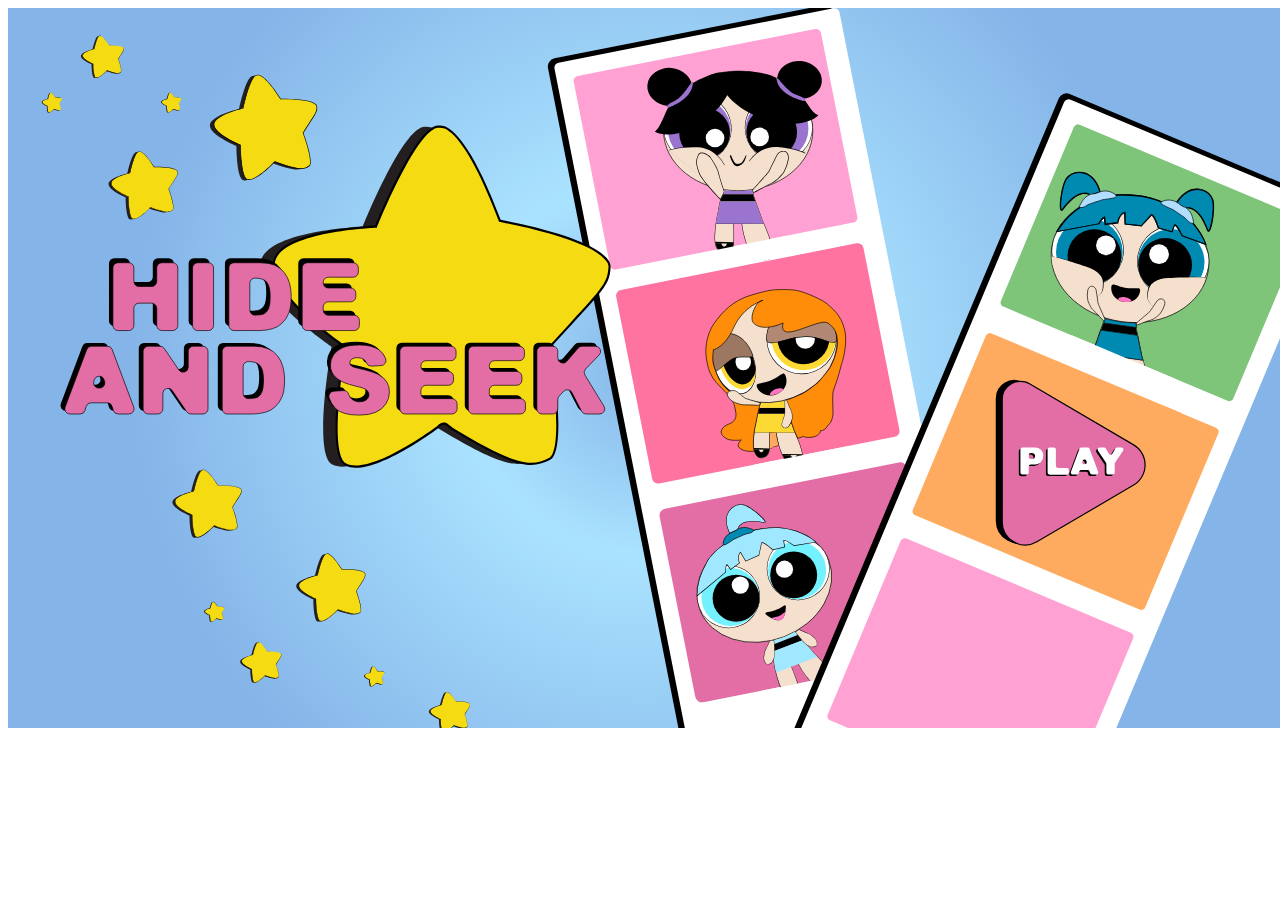
==== index.html @ 68eef701 "fixing alot of minor things" ====
<!DOCTYPE html>
<html lang="en">

<head>
    <meta charset="utf-8">
    <meta name="viewport" content="width=device-width, initial-scale=1.0">
    <title>Hide and seek</title>
    <link rel="stylesheet" href="stylesheet.css">
</head>

<body>
    <div id="screen">
        <div id="game">
            <div id="game_backround"></div>
            <div id="game_elements">

                <div id="figur1_container">
                    <div id="figur1_sprite"></div>
                </div>

                <div id="figur2_container">
                    <div id="figur2_sprite"></div>
                </div>

                <div id="figur3_container">
                    <div id="figur3_sprite"></div>
                </div>

                <div id="figur4_container">
                    <div id="figur4_sprite"></div>
                </div>

                <div id="figur5_container">
                    <div id="figur5_sprite"></div>
                </div>



            </div>
            <div id="game_middleground"></div>
            <div id="game_foreground"></div>

            <div id="game_ui">

                <div id="score_board">
                    <div id="score_board_star_container"><img src="svg/stjerne_gul_full.svg" alt="star"></div>
                </div>


                <div id="energy_board">
                    <div id="heart1"><img src="svg/hjerte_rosa.svg" alt="heart"></div>

                    <div id="heart2"><img src="svg/hjerte_rosa.svg" alt="heart"></div>

                    <div id="heart3"><img src="svg/hjerte_rosa.svg" alt="heart"></div>

                </div>

                <div id="time_board">
                    <div id="time_star_container">
                        <div id="time_star_sprite"></div>

                    </div>
                </div>
            </div>
        </div>
        <div id="startscreen">
            <div id="play_btn"></div>
        </div>
        <div id="game_over_points_screen">
            <div id="game_over_points_text"></div>
            <div id="game_over_points_text2"></div>
            <div id="try_again_pink_btn"></div>
            <div id="meny_blue_btn"></div>
        </div>
        <div id="game_over_lives_screen">
            <div id="try_again_pink_btn"></div>
            <div id="meny_blue_btn"></div>
        </div>
        <div id="level_completescreen">
            <div id="next_level_btn"></div>
            <div id="meny_pink_btn"></div>
        </div>
    </div>
    <script src="script.js"></script>

</body>

</html>
---- stylesheet.css ----
#screen {
    position: relative;
    width: 100vw;
    height: 56.25vw;
    overflow: hidden;
}

#startscreen {
    height: 100%;
    width: 100%;
    position: absolute;
    top: 0;
    left: 0;
    background-image: url(svg/titelskaerm.svg);
    background-size: cover;

}

#game_over_points_screen {
    height: 100%;
    width: 100%;
    position: absolute;
    top: 0;
    left: 0;
    background-image: url(svg/game_over2.svg);
    background-size: cover;

}

#game_over_lives_screen {
    height: 100%;
    width: 100%;
    position: absolute;
    top: 0;
    left: 0;
    background-image: url(svg/game_over.svg);
    background-size: cover;

}


#level_completescreen {
    height: 100%;
    width: 100%;
    background-image: url(svg/level_complete.svg);
    background-size: cover;
    position: absolute;
    top: 0;
    left: 0;

}

#game_backround {
    background-image: url(svg/baggrund.svg);
    height: 100%;
    width: 100%;
    position: absolute;
    top: 0;
    left: 0;
    background-size: cover;
}

#game_middleground {
    background-image: url(svg/mellomgrund.svg);
    height: 100%;
    width: 100%;
    position: absolute;
    top: 0;
    left: 0;
    background-size: cover;
    pointer-events: none;


}

#game_foreground {
    background-image: url(svg/forgrund.svg);
    height: 100%;
    width: 100%;
    position: absolute;
    top: 0;
    left: 0;
    background-size: cover;
    pointer-events: none;

}

/******************   game_elements  ************************/

#game_elements {
    height: 100%;
    width: 100%;
    position: absolute;
    top: 0;
    left: 0;
}

#figur1_container {
    position: absolute;
}


#figur1_sprite {
    background-image: url(svg/figur_1.svg);
    background-size: cover;
    height: 9vw;
    width: 7vw;
}

#figur2_container {
    position: absolute;
}


#figur2_sprite {
    background-image: url(svg/figur_2.svg);
    background-size: cover;
    height: 11vw;
    width: 7vw;
}

#figur3_container {
    position: absolute;
}


#figur3_sprite {
    background-image: url(svg/figur_3.svg);
    background-size: cover;
    height: 12vw;
    width: 9vw;
}

#figur4_container {
    position: absolute;
}


#figur4_sprite {
    background-image: url(svg/figur_4.svg);
    background-size: cover;
    height: 10.3vw;
    width: 9.1vw;
}


#figur5_container {
    position: absolute;
}


#figur5_sprite {
    background-image: url(svg/figur_5.svg);
    background-size: cover;
    height: 10vw;
    width: 8vw;
}

/******************   positions  ************************/


.pos1 {
    top: 14vw;
    left: 33vw;
}

.pos2 {
    top: 13vw;
    left: 50vw;
}

.pos3 {
    top: 25vw;
    left: 87vw;
}

.pos4 {
    top: 45vw;
    left: 10vw;
}

.pos5 {
    top: 60vw;
    left: 5vw;
}



/******************   delays  ************************/

.delay1 {
    animation-delay: 0s;
}

.delay2 {
    animation-delay: 0.5s;
}

.delay3 {
    animation-delay: 1s;
}

.delay4 {
    animation-delay: 1.5s;
}


/******************   speed  ************************/

.speed1 {
    animation-duration: 2s;
}

.speed2 {
    animation-duration: 1.5s;
}

.speed3 {
    animation-duration: 1s;
}


/******************   game_ui  ************************/

#game_ui {
    height: 100%;
    width: 100%;
    position: absolute;
    top: 0;
    left: 0;
    pointer-events: none;
}




#time_star_container {
    position: absolute;
    bottom: 0.2vw;
    right: 4.5vw;
}

#time_star_sprite {
    height: 18vw;
    width: 18vw;
    background-image: url(timeglass_stars.svg);
    background-size: 1200% 100%;
    background-position: -1100%;
}

.time {
    animation-name: time_kf;
    animation-duration: 15s;
    animation-timing-function: steps(11);
    animation-iteration-count: 1;
    animation-fill-mode: both;
}

@keyframes time_kf {
    0% {
        background-position: -1100%;
    }

    100% {
        background-position: 0%;
    }
}



#energy_board {
    position: absolute;
    top: 2vw;
    left: 2vw;
    display: flex;

}

#energy_board img {
    height: 5.5vw;
    width: 6.6vw;
    background-size: cover;
}



#score_board {
    font-size: 8rem;
    font-family: sans-serif;
    color: white;
    text-shadow: -2px -2px black;
    top: 4.5vw;
    right: 7vw;
    position: absolute;
}


#score_board_star_container img {
    top: 10vw;
    right: 5vw;
    background-size: cover;
    position: absolute;
    height: 5.5vw;
    width: 6.6vw;
}


#play_btn {
    position: absolute;
    width: 12vw;
    height: 13vw;
    background-image: url(svg/play_btn_with_text.svg);
    background-size: cover;
    left: 77vw;
    top: 29vw;

    cursor: pointer;

}

#try_again_pink_btn {
    position: absolute;
    width: 19.9vw;
    height: 6.5vw;
    background-image: url(svg/try_again_btn.svg);
    background-size: cover;
    left: 72vw;
    top: 38vw;

    cursor: pointer;

}

#meny_blue_btn {
    position: absolute;
    width: 19.9vw;
    height: 6.5vw;
    background-image: url(svg/meny_blue_btn.svg);
    background-size: cover;
    left: 72vw;
    top: 46vw;

    cursor: pointer;

}

#game_over_lives_screen #try_again_pink_btn {
    position: absolute;
    width: 19.9vw;
    height: 6.5vw;
    background-image: url(svg/try_again_btn.svg);
    background-size: cover;
    left: 68vw;
    top: 36vw;

    cursor: pointer;

}

#game_over_lives_screen #meny_blue_btn {
    position: absolute;
    width: 19.9vw;
    height: 6.5vw;
    background-image: url(svg/meny_blue_btn.svg);
    background-size: cover;
    left: 68vw;
    top: 44vw;

    cursor: pointer;

}

#next_level_btn {
    position: absolute;
    width: 22.6vw;
    height: 7.5vw;
    background-image: url(svg/next_level_btn.svg);
    background-size: cover;
    left: 69vw;
    top: 28vw;

    cursor: pointer;

}

#meny_pink_btn {
    position: absolute;
    width: 22.6vw;
    height: 7.5vw;
    background-image: url(svg/meny_pink_btn.svg);
    background-size: cover;
    left: 69vw;
    top: 38vw;

    cursor: pointer;

}

#game_over_points_text {
    position: absolute;
    top: 19vw;
    left: 71.5vw;
    font-size: 5vw;
    font-family: sans-serif;
    color: white;
    text-shadow: -2px -2px black;
    font-weight: bold;
}

#game_over_points_text2 {
    position: absolute;
    top: 27.3vw;
    left: 64.6vw;
    font-size: 3.8vw;
    font-family: sans-serif;
    color: white;
    text-shadow: -2px -2px black;
    font-weight: bold;
}

/******************   animations  ************************/


.jump {
    animation-name: jump_kf;
    animation-duration: 2s;
    animation-iteration-count: infinite;
    animation-timing-function: linear;
    animation-direction: alternate;

}

@keyframes jump_kf {
    0% {
        transform: translateY(0);
    }

    50% {
        transform: translateY(-10vw);

    }

    100% {
        transform: translateY(5vw) scale(0.5);

    }
}


.click_bad {
    animation-name: click_bad_kf;
    animation-duration: 1s;
    animation-fill-mode: both;
    animation-iteration-count: 1;
    transition-timing-function: ease-in-out;
}

@keyframes click_bad_kf {


    25% {
        transform: scale(1.2) rotate(25deg);
    }

    50% {
        transform: scale(1.4) rotate(-25deg);
    }

    50% {
        transform: scale(1.6) rotate(45deg);
    }

    75% {
        transform: scale(1.4) rotate(-45deg);
    }

    100% {
        transform: scale(1.3) translateY(50.5vw) rotateY(360deg);
    }
}

.click_good {
    animation-name: click_good_kf;
    animation-duration: 1s;
    animation-iteration-count: 1;
    animation-fill-mode: both;

    animation-timing-function: linear;
    animation-direction: alternate;
}

@keyframes click_good_kf {
    0% {
        filter: drop-shadow(0px 0px 0px white);

    }

    50% {
        transform: scale(1.4);
    }

    100% {
        filter: drop-shadow(5px 5px 20px white);
        transform: scale(1.2) translateY(-50.5vw);
    }
}



.pause {
    animation-play-state: paused;
}

.hidden {
    display: none;
}
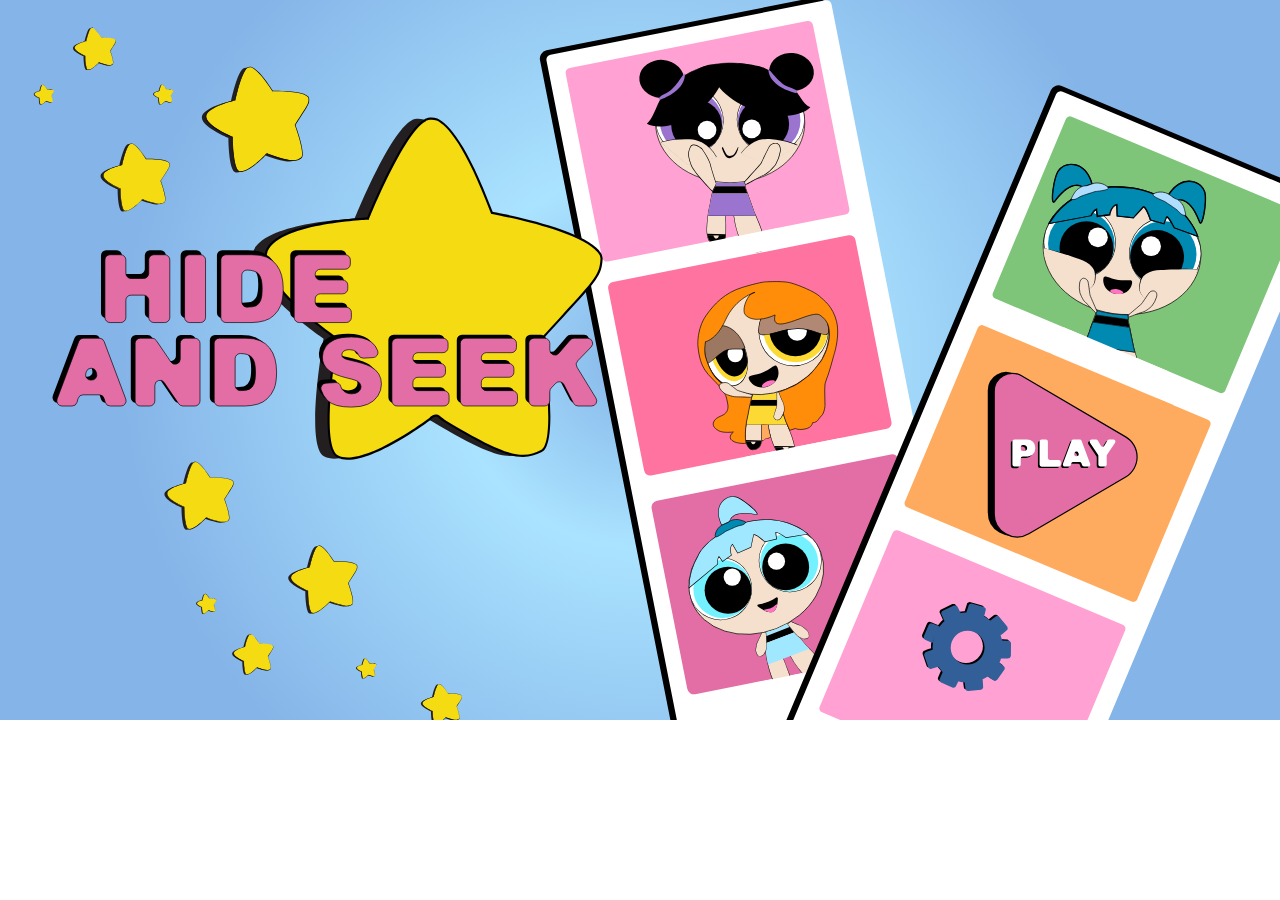
==== commit 3183896f: "minor fixes all over" ====
--- a/index.html
+++ b/index.html
@@ -38,12 +38,13 @@
 
             </div>
             <div id="game_middleground"></div>
+            <div id="game_middleground2"></div>
             <div id="game_foreground"></div>
 
             <div id="game_ui">
 
                 <div id="score_board">
-                    <div id="score_board_star_container"><img src="svg/stjerne_gul_full.svg" alt="star"></div>
+                    <div id="score_board_star_container"></div>
                 </div>
 
 
@@ -66,16 +67,17 @@
         </div>
         <div id="startscreen">
             <div id="play_btn"></div>
+            <div id="settings_btn"></div>
         </div>
         <div id="game_over_points_screen">
             <div id="game_over_points_text"></div>
             <div id="game_over_points_text2"></div>
-            <div id="try_again_pink_btn"></div>
-            <div id="meny_blue_btn"></div>
+            <div id="try_again_pink_btn1"></div>
+            <div id="meny_blue_btn1"></div>
         </div>
         <div id="game_over_lives_screen">
-            <div id="try_again_pink_btn"></div>
-            <div id="meny_blue_btn"></div>
+            <div id="try_again_pink_btn2"></div>
+            <div id="meny_blue_btn2"></div>
         </div>
         <div id="level_completescreen">
             <div id="next_level_btn"></div>
--- a/stylesheet.css
+++ b/stylesheet.css
@@ -1,3 +1,8 @@
+body {
+    margin: 0;
+    padding: 0;
+}
+
 #screen {
     position: relative;
     width: 100vw;
@@ -13,6 +18,8 @@
     left: 0;
     background-image: url(svg/titelskaerm.svg);
     background-size: cover;
+    z-index: 100;
+
 
 }
 
@@ -24,6 +31,7 @@
     left: 0;
     background-image: url(svg/game_over2.svg);
     background-size: cover;
+    z-index: 100;
 
 }
 
@@ -35,6 +43,7 @@
     left: 0;
     background-image: url(svg/game_over.svg);
     background-size: cover;
+    z-index: 100;
 
 }
 
@@ -47,6 +56,7 @@
     position: absolute;
     top: 0;
     left: 0;
+    z-index: 100;
 
 }
 
@@ -69,6 +79,19 @@
     left: 0;
     background-size: cover;
     pointer-events: none;
+    z-index: 90;
+}
+
+#game_middleground2 {
+    background-image: url(svg/mellomgrund2.svg);
+    height: 100%;
+    width: 100%;
+    position: absolute;
+    top: 0;
+    left: 0;
+    background-size: cover;
+    pointer-events: none;
+    z-index: 91;
 
 
 }
@@ -82,6 +105,7 @@
     left: 0;
     background-size: cover;
     pointer-events: none;
+    z-index: 98;
 
 }
 
@@ -115,8 +139,8 @@
 #figur2_sprite {
     background-image: url(svg/figur_2.svg);
     background-size: cover;
-    height: 11vw;
-    width: 7vw;
+    height: 11.8vw;
+    width: 7.5vw;
 }
 
 #figur3_container {
@@ -160,28 +184,69 @@
 
 
 .pos1 {
-    top: 14vw;
-    left: 33vw;
+    top: 7vw;
+    left: 49vw;
+    animation-name: jump_small_kf;
 }
 
 .pos2 {
-    top: 13vw;
-    left: 50vw;
+    top: 17vw;
+    left: 10vw;
+    animation-name: jump_small_kf;
 }
 
 .pos3 {
-    top: 25vw;
-    left: 87vw;
+    top: 26vw;
+    left: 26vw;
+    animation-name: jump_mid_kf;
+    z-index: 91;
 }
 
 .pos4 {
     top: 45vw;
     left: 10vw;
+    animation-name: jump_big_kf;
+    z-index: 97;
 }
 
 .pos5 {
-    top: 60vw;
-    left: 5vw;
+    top: 42vw;
+    left: 10vw;
+    animation-name: jump_big_kf;
+    z-index: 97;
+}
+
+.pos6 {
+    top: 38vw;
+    left: 82vw;
+    animation-name: jump_big_kf;
+    z-index: 91;
+}
+
+.pos7 {
+    top: 20vw;
+    left: 35vw;
+    z-index: 2;
+    animation-name: jump_small_kf;
+}
+
+.pos8 {
+    top: 30vw;
+    left: 37vw;
+    animation-name: jump_big_kf;
+    z-index: 91;
+}
+
+.pos9 {
+    top: 24vw;
+    right: 6vw;
+    animation-name: jump_mid_kf;
+}
+
+.pos10 {
+    top: 10.5vw;
+    left: 72vw;
+    animation-name: jump_small_kf;
 }
 
 
@@ -201,7 +266,7 @@
 }
 
 .delay4 {
-    animation-delay: 1.5s;
+    animation-delay: 1.2s;
 }
 
 
@@ -238,6 +303,7 @@
     position: absolute;
     bottom: 0.2vw;
     right: 4.5vw;
+    z-index: 99;
 }
 
 #time_star_sprite {
@@ -285,23 +351,28 @@
 
 
 #score_board {
-    font-size: 8rem;
+    position: absolute;
+    background-size: cover;
+    font-size: 4vw;
     font-family: sans-serif;
     color: white;
     text-shadow: -2px -2px black;
     top: 4.5vw;
     right: 7vw;
-    position: absolute;
-}
-
-
-#score_board_star_container img {
-    top: 10vw;
-    right: 5vw;
-    background-size: cover;
-    position: absolute;
-    height: 5.5vw;
-    width: 6.6vw;
+}
+
+
+#score_board_star_container {
+    background-image: url(svg/stjerne_gul_full.svg);
+    top: -3.5vw;
+    right: -2.5vw;
+    background-size: cover;
+    position: absolute;
+    height: 9.5vw;
+    width: 9vw;
+    line-height: 11vw;
+    text-align: center;
+
 }
 
 
@@ -318,7 +389,19 @@
 
 }
 
-#try_again_pink_btn {
+#settings_btn {
+    position: absolute;
+    width: 7vw;
+    height: 7vw;
+    background-image: url(svg/settings.svg);
+    background-size: cover;
+    left: 72vw;
+    top: 47vw;
+
+    cursor: pointer;
+}
+
+#try_again_pink_btn1 {
     position: absolute;
     width: 19.9vw;
     height: 6.5vw;
@@ -331,7 +414,33 @@
 
 }
 
-#meny_blue_btn {
+#meny_blue_btn1 {
+    position: absolute;
+    width: 19.9vw;
+    height: 6.5vw;
+    background-image: url(svg/meny_blue_btn.svg);
+    background-size: cover;
+    left: 72vw;
+    top: 46vw;
+
+    cursor: pointer;
+
+}
+
+#try_again_pink_btn2 {
+    position: absolute;
+    width: 19.9vw;
+    height: 6.5vw;
+    background-image: url(svg/try_again_btn.svg);
+    background-size: cover;
+    left: 72vw;
+    top: 38vw;
+
+    cursor: pointer;
+
+}
+
+#meny_blue_btn2 {
     position: absolute;
     width: 19.9vw;
     height: 6.5vw;
@@ -422,29 +531,103 @@
 
 
 .jump {
-    animation-name: jump_kf;
-    animation-duration: 2s;
+    animation-duration: 2.5s;
     animation-iteration-count: infinite;
-    animation-timing-function: linear;
-    animation-direction: alternate;
-
-}
-
-@keyframes jump_kf {
+}
+
+
+@keyframes jump_big_kf {
     0% {
         transform: translateY(0);
     }
 
+    10% {
+        transform: translateY(0);
+    }
+
+    45% {
+        transform: translateY(-11.5vw);
+    }
+
     50% {
-        transform: translateY(-10vw);
-
+        transform: translateY(-11.5vw);
+    }
+
+    55% {
+        transform: translateY(-11.5vw);
+    }
+
+    90% {
+        transform: translateY(0);
     }
 
     100% {
-        transform: translateY(5vw) scale(0.5);
-
-    }
-}
+        transform: translateY(0);
+    }
+}
+
+@keyframes jump_mid_kf {
+    0% {
+        transform: translateY(0) scale(1);
+    }
+
+    10% {
+        transform: translateY(0) scale(1);
+    }
+
+    45% {
+        transform: translateY(-8.5vw) scale(1.2);
+    }
+
+    50% {
+        transform: translateY(-8.5vw) scale(1.5);
+    }
+
+    55% {
+        transform: translateY(-8.5vw) scale(1.5);
+    }
+
+    90% {
+        transform: translateY(0) scale(1.2);
+    }
+
+    100% {
+        transform: translateY(0) scale(1);
+    }
+}
+
+@keyframes jump_small_kf {
+    0% {
+        transform: translateY(0) scale(1);
+    }
+
+    10% {
+        transform: translateY(0) scale(1);
+    }
+
+    45% {
+        transform: translateY(-5.5vw) scale(0.8);
+    }
+
+    50% {
+        transform: translateY(-5.5vw) scale(0.8);
+    }
+
+    55% {
+        transform: translateY(-5.5vw) scale(0.8);
+    }
+
+    90% {
+        transform: translateY(0) scale(0.6);
+    }
+
+    100% {
+        transform: translateY(0) scale(0.6);
+    }
+}
+
+
+
 
 
 .click_bad {
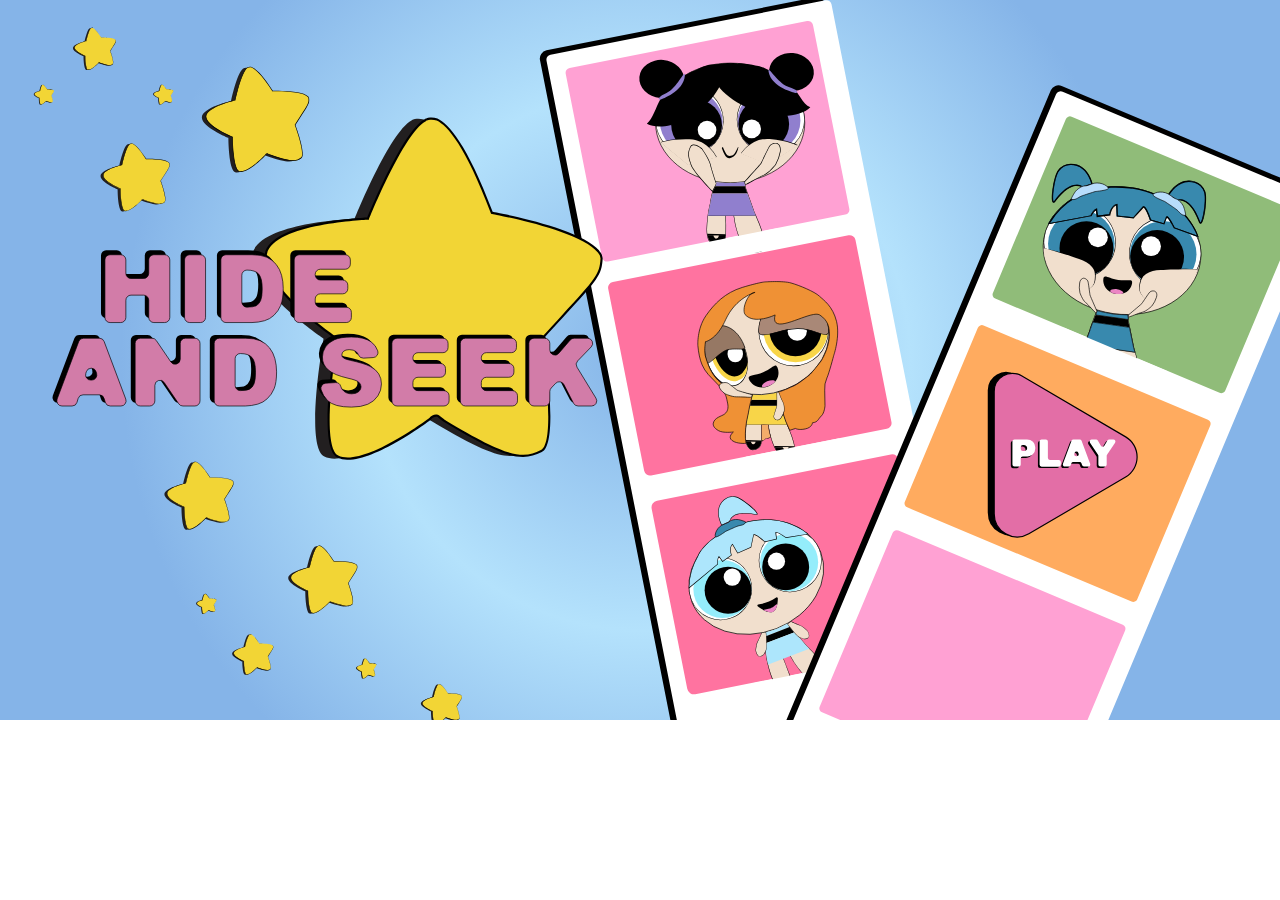
==== commit 408ae8ef: "small changes" ====
--- a/index.html
+++ b/index.html
@@ -16,6 +16,10 @@
 
                 <div id="figur1_container">
                     <div id="figur1_sprite"></div>
+                </div>
+
+                <div id="figur1_red_container">
+                    <div id="figur1_red_sprite"></div>
                 </div>
 
                 <div id="figur2_container">
@@ -66,24 +70,34 @@
             </div>
         </div>
         <div id="startscreen">
-            <div id="play_btn"></div>
-            <div id="settings_btn"></div>
+            <div id="play_btn" class="pulse_smaller"></div>
+            <!-- <div id="settings_btn"></div> -->
+        </div>
+
+        <div id="popup_screen">
+            <div id="got_it_btn" class="pulse_smaller"></div>
         </div>
         <div id="game_over_points_screen">
             <div id="game_over_points_text"></div>
             <div id="game_over_points_text2"></div>
-            <div id="try_again_pink_btn1"></div>
+            <div id="try_again_pink_btn1" class="pulse_bigger"></div>
             <div id="meny_blue_btn1"></div>
         </div>
         <div id="game_over_lives_screen">
-            <div id="try_again_pink_btn2"></div>
+            <div id="try_again_pink_btn2" class="pulse_bigger"></div>
             <div id="meny_blue_btn2"></div>
         </div>
         <div id="level_completescreen">
-            <div id="next_level_btn"></div>
+            <div id="next_level_btn" class="pulse_bigger"></div>
             <div id="meny_pink_btn"></div>
         </div>
     </div>
+
+    <div id=" sounds">
+        <audio src="sounds/Spring-Magic_AdobeStock_331438331_preview.m4a" id="backroundmusic"></audio>
+
+    </div>
+
     <script src="script.js"></script>
 
 </body>
--- a/stylesheet.css
+++ b/stylesheet.css
@@ -19,8 +19,17 @@
     background-image: url(svg/titelskaerm.svg);
     background-size: cover;
     z-index: 100;
-
-
+}
+
+#popup_screen {
+    height: 100%;
+    width: 100%;
+    position: absolute;
+    top: 0;
+    left: 0;
+    background-image: url(svg/popup_skaerm.svg);
+    background-size: cover;
+    z-index: 100;
 }
 
 #game_over_points_screen {
@@ -130,6 +139,21 @@
     height: 9vw;
     width: 7vw;
 }
+
+
+#figur1_red_container {
+    position: absolute;
+}
+
+
+#figur1_red_sprite {
+    background-image: url(svg/figur_1_red.svg);
+    background-size: cover;
+    height: 9vw;
+    width: 7vw;
+}
+
+
 
 #figur2_container {
     position: absolute;
@@ -210,8 +234,8 @@
 }
 
 .pos5 {
-    top: 42vw;
-    left: 10vw;
+    top: 50vw;
+    left: 22vw;
     animation-name: jump_big_kf;
     z-index: 97;
 }
@@ -219,7 +243,7 @@
 .pos6 {
     top: 38vw;
     left: 82vw;
-    animation-name: jump_big_kf;
+    animation-name: jump_mid_kf;
     z-index: 91;
 }
 
@@ -262,11 +286,11 @@
 }
 
 .delay3 {
+    animation-delay: 0.7s;
+}
+
+.delay4 {
     animation-delay: 1s;
-}
-
-.delay4 {
-    animation-delay: 1.2s;
 }
 
 
@@ -316,7 +340,7 @@
 
 .time {
     animation-name: time_kf;
-    animation-duration: 15s;
+    animation-duration: 20s;
     animation-timing-function: steps(11);
     animation-iteration-count: 1;
     animation-fill-mode: both;
@@ -386,20 +410,20 @@
     top: 29vw;
 
     cursor: pointer;
-
-}
-
-#settings_btn {
-    position: absolute;
-    width: 7vw;
-    height: 7vw;
-    background-image: url(svg/settings.svg);
-    background-size: cover;
-    left: 72vw;
-    top: 47vw;
-
-    cursor: pointer;
-}
+}
+
+#got_it_btn {
+    position: absolute;
+    width: 11.5vw;
+    height: 11vw;
+    background-image: url(svg/stjerne_rosa%20copy.svg);
+    background-size: cover;
+    left: 65vw;
+    top: 34vw;
+
+    cursor: pointer;
+}
+
 
 #try_again_pink_btn1 {
     position: absolute;
@@ -481,8 +505,8 @@
 
 #next_level_btn {
     position: absolute;
-    width: 22.6vw;
-    height: 7.5vw;
+    width: 16.6vw;
+    height: 5.5vw;
     background-image: url(svg/next_level_btn.svg);
     background-size: cover;
     left: 69vw;
@@ -494,8 +518,8 @@
 
 #meny_pink_btn {
     position: absolute;
-    width: 22.6vw;
-    height: 7.5vw;
+    width: 16.6vw;
+    height: 5.5vw;
     background-image: url(svg/meny_pink_btn.svg);
     background-size: cover;
     left: 69vw;
@@ -508,7 +532,7 @@
 #game_over_points_text {
     position: absolute;
     top: 19vw;
-    left: 71.5vw;
+    left: 70vw;
     font-size: 5vw;
     font-family: sans-serif;
     color: white;
@@ -529,6 +553,53 @@
 
 /******************   animations  ************************/
 
+.pulse_smaller {
+    animation-name: pulse_smaller_kf;
+    animation-duration: 1.8s;
+    animation-iteration-count: infinite;
+
+}
+
+@keyframes pulse_smaller_kf {
+    0% {
+        transform: scale(0.8);
+
+    }
+
+    50% {
+        transform: scale(1);
+
+    }
+
+    100% {
+        transform: scale(0.8);
+
+    }
+}
+
+.pulse_bigger {
+    animation-name: pulse_bigger_kf;
+    animation-duration: 1.8s;
+    animation-iteration-count: infinite;
+
+}
+
+@keyframes pulse_bigger_kf {
+    0% {
+        transform: scale(1);
+
+    }
+
+    50% {
+        transform: scale(1.1);
+
+    }
+
+    100% {
+        transform: scale(1);
+
+    }
+}
 
 .jump {
     animation-duration: 2.5s;
@@ -538,31 +609,31 @@
 
 @keyframes jump_big_kf {
     0% {
-        transform: translateY(0);
+        transform: translateY(0) scale(1);
     }
 
     10% {
-        transform: translateY(0);
+        transform: translateY(0) scale(1.2);
     }
 
     45% {
-        transform: translateY(-11.5vw);
+        transform: translateY(-11.5vw) scale(1.4);
     }
 
     50% {
-        transform: translateY(-11.5vw);
+        transform: translateY(-11.5vw) scale(1.5);
     }
 
     55% {
-        transform: translateY(-11.5vw);
+        transform: translateY(-11.5vw) scale(1.4);
     }
 
     90% {
-        transform: translateY(0);
+        transform: translateY(0) scale(1.2);
     }
 
     100% {
-        transform: translateY(0);
+        transform: translateY(0) scale(1);
     }
 }
 
@@ -576,19 +647,19 @@
     }
 
     45% {
+        transform: translateY(-8.5vw) scale(1.1);
+    }
+
+    50% {
         transform: translateY(-8.5vw) scale(1.2);
     }
 
-    50% {
-        transform: translateY(-8.5vw) scale(1.5);
-    }
-
     55% {
-        transform: translateY(-8.5vw) scale(1.5);
+        transform: translateY(-8.5vw) scale(1.1);
     }
 
     90% {
-        transform: translateY(0) scale(1.2);
+        transform: translateY(0) scale(1.1);
     }
 
     100% {
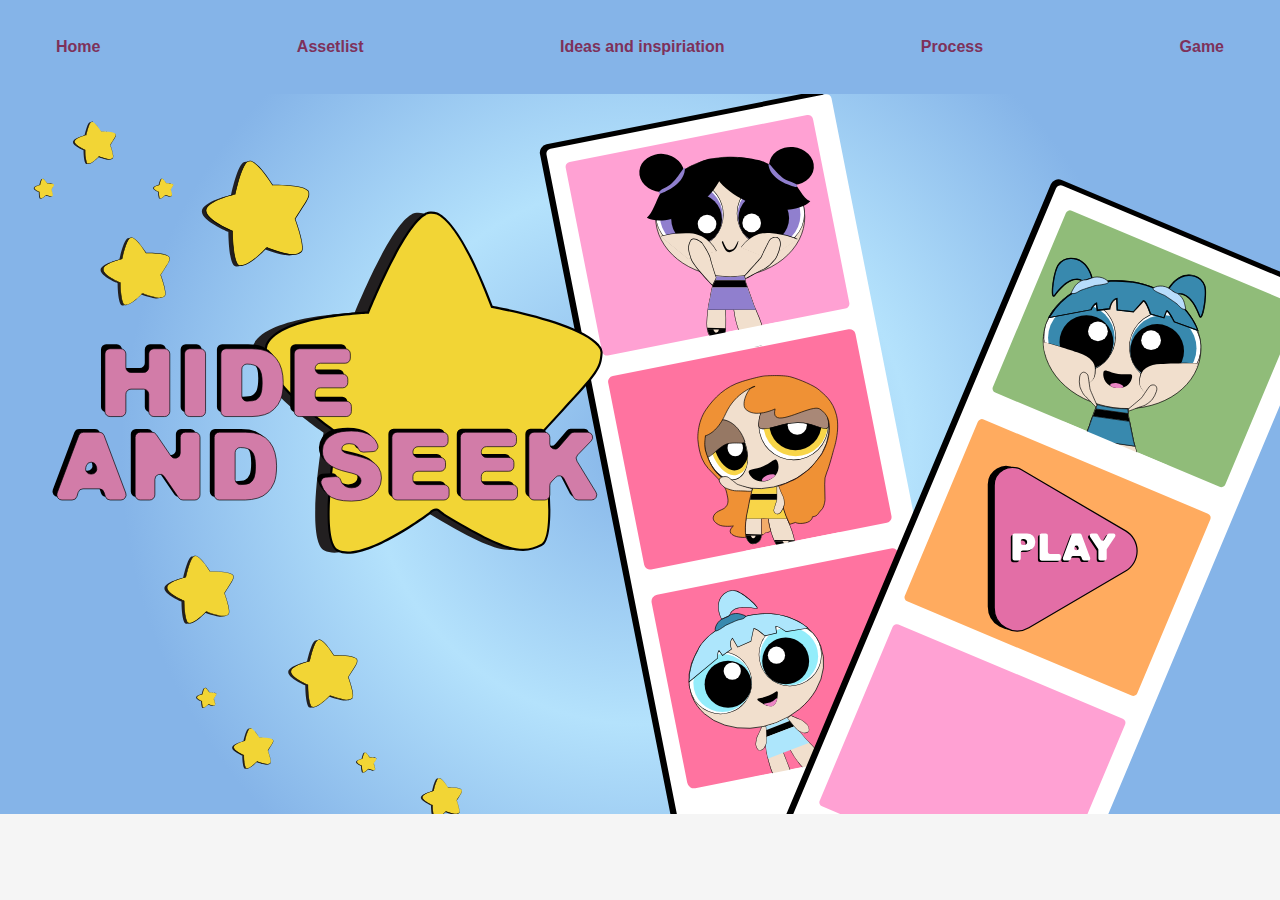
==== commit ff0a1e1d: "website" ====
--- a/index.html
+++ b/index.html
@@ -6,9 +6,23 @@
     <meta name="viewport" content="width=device-width, initial-scale=1.0">
     <title>Hide and seek</title>
     <link rel="stylesheet" href="stylesheet.css">
+    <link rel="stylesheet" href="style.css">
+
 </head>
 
 <body>
+
+    <header>
+        <nav>
+            <ul>
+                <li><a href="home.html">Home</a></li>
+                <li><a href="assets.html">Assetlist</a></li>
+                <li><a href="idea.html">Ideas and inspiriation</a></li>
+                <li><a href="process.html">Process</a></li>
+                <li><a href="index.html">Game</a></li>
+            </ul>
+        </nav>
+    </header>
     <div id="screen">
         <div id="game">
             <div id="game_backround"></div>
--- a/stylesheet.css
+++ b/stylesheet.css
@@ -510,7 +510,7 @@
     background-image: url(svg/next_level_btn.svg);
     background-size: cover;
     left: 69vw;
-    top: 28vw;
+    top: 30vw;
 
     cursor: pointer;
 
--- a/style.css
+++ b/style.css
@@ -0,0 +1,162 @@
+body {
+    background-color: whitesmoke;
+    overflow: none;
+}
+
+img {
+
+    display: block;
+    width: 100%;
+    height: auto;
+    object-fit: cover;
+}
+
+nav {
+    max-width: 1200px;
+    margin: auto;
+}
+
+#index {
+    display: grid;
+}
+
+#skitser img {
+    display: block;
+    width: 50vw;
+    height: auto;
+    object-fit: cover;
+}
+
+#first_section {
+    width: 100vw;
+    height: 100vh;
+    background-image: url(svg/titelskaerm.svg);
+    background-size: cover;
+    margin: 0;
+}
+
+#game_description {
+    padding-left: 5vw;
+    padding-right: 5vw;
+}
+
+#process {
+    padding-left: 5vw;
+    padding-right: 5vw;
+}
+
+#ideas {
+    padding-left: 5vw;
+    padding-right: 5vw;
+}
+
+#assets {
+    padding-left: 5vw;
+    padding-right: 5vw;
+}
+
+
+
+h1 {
+    font-family: 'Rubik', sans-serif;
+    text-decoration: none;
+    font-weight: 700;
+    font-size: 3vw;
+    color: rgb(126, 49, 90);
+}
+
+
+h2 {
+    font-family: 'Rubik', sans-serif;
+    text-decoration: none;
+    font-weight: 700;
+    font-size: 2vw;
+    color: black;
+}
+
+p {
+    color: black;
+}
+
+#logo img {
+    height: 6vw;
+    width: auto;
+}
+
+
+
+
+#game_screens img {
+    display: block;
+    width: 100%;
+    height: auto;
+}
+
+
+.ui_stars img {
+    height: 6vw;
+    width: 65vw;
+}
+
+
+.figures img {
+    height: 6vw;
+    width: auto;
+}
+
+hr {
+
+    border: 0;
+    border-top: 1px solid black;
+}
+
+/******************   nav    ****************/
+
+header {
+    position: sticky;
+    top: 0;
+    padding: 0.5rem 1.5rem;
+    background-color: #85B4E8;
+}
+
+
+header nav ul {
+    display: flex;
+    justify-content: space-between;
+    list-style: none;
+    overflow-x: auto;
+    flex-wrap: wrap;
+}
+
+ul {
+    padding: 0;
+}
+
+
+
+li a {
+    display: block;
+    text-align: center;
+    padding: 14px 16px;
+
+    font-family: 'Rubik', sans-serif;
+    text-decoration: none;
+    font-weight: 700;
+    color: rgb(126, 49, 90);
+}
+
+li a:hover {
+    color: #FFA1D3;
+}
+
+
+footer p {
+    text-align: center;
+    color: rgb(126, 49, 90);
+    font-family: 'Rubik', sans-serif;
+    text-decoration: none;
+    font-weight: 700;
+    padding-top: 1rem;
+    padding-bottom: 0.5rem;
+
+}
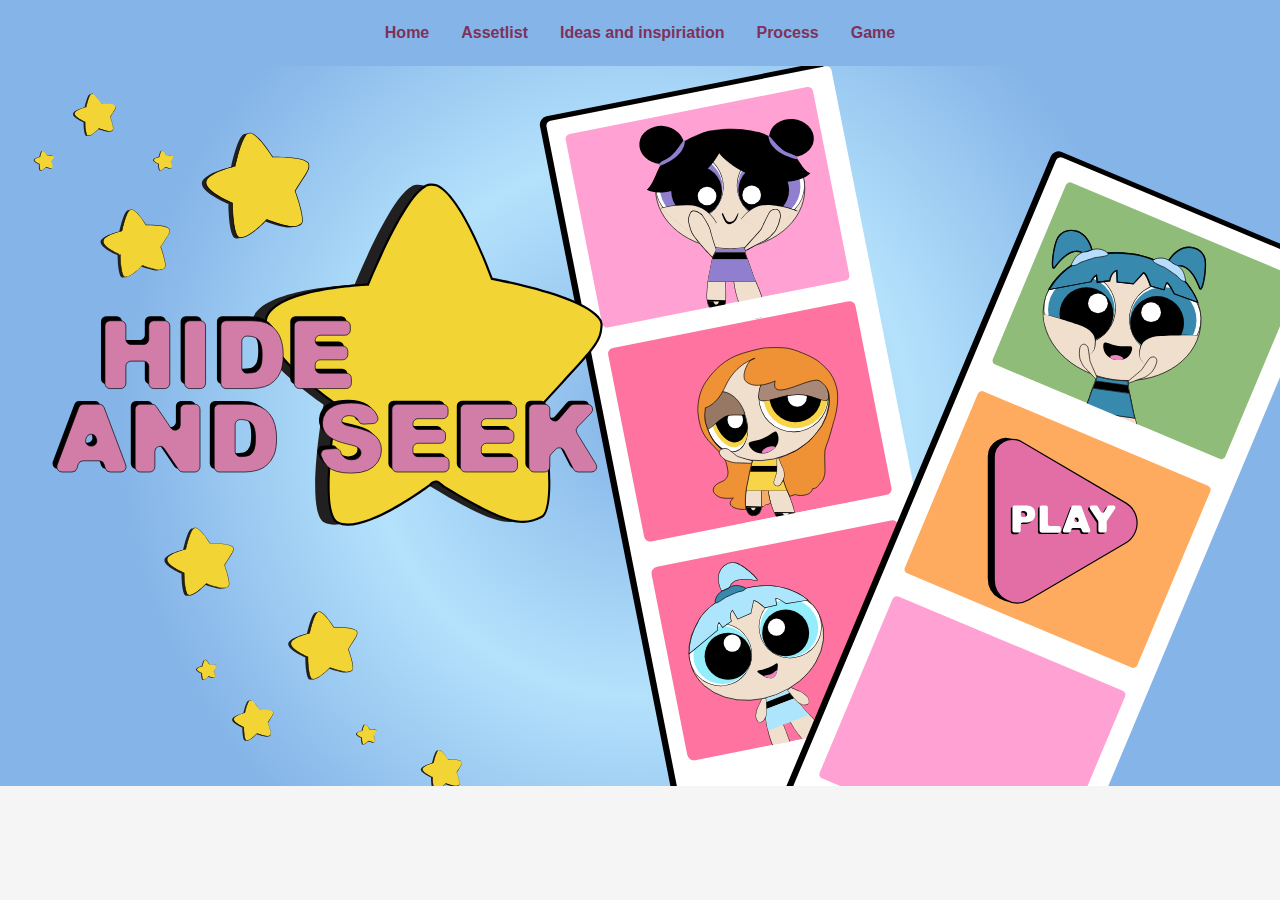
==== commit cb639e82: "more website" ====
--- a/index.html
+++ b/index.html
@@ -7,6 +7,15 @@
     <title>Hide and seek</title>
     <link rel="stylesheet" href="stylesheet.css">
     <link rel="stylesheet" href="style.css">
+    <link rel="apple-touch-icon" sizes="180x180" href="favicon/apple-touch-icon.png">
+    <link rel="icon" type="image/png" sizes="32x32" href="favicon/favicon-32x32.png">
+    <link rel="icon" type="image/png" sizes="16x16" href="favicon/favicon-16x16.png">
+    <link rel="manifest" href="favicon/site.webmanifest">
+    <link rel="mask-icon" href="favicon/safari-pinned-tab.svg" color="#5bbad5">
+    <link rel="shortcut icon" href="favicon/favicon.ico">
+    <meta name="msapplication-TileColor" content="#da532c">
+    <meta name="msapplication-config" content="favicon/browserconfig.xml">
+    <meta name="theme-color" content="#ffffff">
 
 </head>
 
--- a/style.css
+++ b/style.css
@@ -1,117 +1,23 @@
+img {
+    display: block;
+    width: 100%;
+    height: auto;
+    object-fit: cover;
+}
+
 body {
     background-color: whitesmoke;
     overflow: none;
 }
 
-img {
-
-    display: block;
-    width: 100%;
-    height: auto;
-    object-fit: cover;
-}
+
 
 nav {
-    max-width: 1200px;
     margin: auto;
 }
 
-#index {
-    display: grid;
-}
-
-#skitser img {
-    display: block;
-    width: 50vw;
-    height: auto;
-    object-fit: cover;
-}
-
-#first_section {
-    width: 100vw;
-    height: 100vh;
-    background-image: url(svg/titelskaerm.svg);
-    background-size: cover;
-    margin: 0;
-}
-
-#game_description {
-    padding-left: 5vw;
-    padding-right: 5vw;
-}
-
-#process {
-    padding-left: 5vw;
-    padding-right: 5vw;
-}
-
-#ideas {
-    padding-left: 5vw;
-    padding-right: 5vw;
-}
-
-#assets {
-    padding-left: 5vw;
-    padding-right: 5vw;
-}
-
-
-
-h1 {
-    font-family: 'Rubik', sans-serif;
-    text-decoration: none;
-    font-weight: 700;
-    font-size: 3vw;
-    color: rgb(126, 49, 90);
-}
-
-
-h2 {
-    font-family: 'Rubik', sans-serif;
-    text-decoration: none;
-    font-weight: 700;
-    font-size: 2vw;
-    color: black;
-}
-
-p {
-    color: black;
-}
-
-#logo img {
-    height: 6vw;
-    width: auto;
-}
-
-
-
-
-#game_screens img {
-    display: block;
-    width: 100%;
-    height: auto;
-}
-
-
-.ui_stars img {
-    height: 6vw;
-    width: 65vw;
-}
-
-
-.figures img {
-    height: 6vw;
-    width: auto;
-}
-
-hr {
-
-    border: 0;
-    border-top: 1px solid black;
-}
-
-/******************   nav    ****************/
-
+
+/*Menubar, logo og links*/
 header {
     position: sticky;
     top: 0;
@@ -135,7 +41,7 @@
 
 
 li a {
-    display: block;
+
     text-align: center;
     padding: 14px 16px;
 
@@ -149,6 +55,273 @@
     color: #FFA1D3;
 }
 
+
+#index {
+    display: grid;
+}
+
+
+
+.logo img {
+    display: inline;
+    width: 11.5vw;
+    height: 7.2vw;
+    height: auto;
+
+}
+
+.logo {
+    text-align: left;
+}
+
+.background_color {
+    background-color: whitesmoke;
+}
+
+/*Headings og tekst - mobilstørrelser */
+
+
+h2 {
+    font-family: 'Rubik', sans-serif;
+    text-decoration: none;
+    font-weight: 700;
+    font-size: 3vw;
+    color: rgb(126, 49, 90);
+}
+
+
+h3 {
+    font-family: 'Rubik', sans-serif;
+    text-decoration: none;
+    font-weight: 700;
+    font-size: 2vw;
+    color: black;
+}
+
+p {
+    color: black;
+    font-family: 'Rubik', sans-serif;
+}
+
+/*Linjer*/
+hr {
+    border: 0;
+    border-top: 1px solid black;
+}
+
+/**********************************INDEX (forside)*****************************************/
+/*HTML main grid*/
+.index {
+    display: grid;
+    grid-template-columns: 1fr minmax(0, 1000px) 1fr;
+}
+
+.index section {
+    grid-column: 2/3;
+    margin-bottom: 2vw;
+}
+
+.index div {
+    margin-bottom: 1vw;
+}
+
+/*Splashbillede og titel*/
+.index #first_section {
+    grid-column: 1/4;
+
+    width: 100%;
+    height: 100vh;
+    background-image: url(svg/titelskaerm.svg);
+    background-size: cover;
+    background-position: 53% 0%;
+
+    display: grid;
+}
+
+/*Forside links*/
+.index .col_link a {
+    font-family: 'Rubik', sans-serif;
+    font-size: 3vw;
+    color: rgb(126, 49, 90);
+}
+
+.index .col_link a:hover {
+    color: pink;
+}
+
+/**********************************IDE*****************************************/
+/*Ide main grid*/
+.idea {
+    display: grid;
+    grid-template-columns: 1fr minmax(0, 1000px) 1fr;
+}
+
+.idea section {
+    grid-column: 2/3;
+    margin-bottom: 2vw;
+}
+
+.idea div {
+    margin-bottom: 1vw;
+}
+
+/**********************************ASSETLISTE**********************************************/
+/*
+.asset {
+    display: grid;
+    grid-template-columns: 1fr minmax(0, 1000px) 1fr;
+}
+
+.asset section {
+    grid-column: 2/3;
+    margin-bottom: 2vw;
+}
+
+.asset div {
+    margin-bottom: 1vw;
+}
+*/
+
+/*Media: Menubar*/
+@media (min-width:620px) {
+    header {
+        display: flex;
+        justify-content: space-between;
+    }
+
+    .menu {
+        gap: 5vw;
+        margin-left: 10vw;
+    }
+
+    .logo img {
+        display: inline;
+        width: 11.5vw;
+        height: 7.2vw;
+    }
+
+    .menu a:hover {
+        border-top: 1px solid #F2AB6B;
+        border-bottom: 1px solid #F2AB6B;
+        transition: 0.3s ease;
+        padding: 0.8vw;
+    }
+}
+
+
+
+
+
+
+
+@media (max-width:700px) {
+
+
+    li a {
+        font-size: 2vw;
+    }
+
+
+}
+
+
+
+
+
+
+@media (min-width:1000px) {
+    .menu a {
+        font-family: 'Rubik', sans-serif;
+        font-size: 1vw;
+        text-decoration: none;
+        font-weight: 700;
+        color: #F28A22;
+    }
+
+    /*    Tekstørrelser web*/
+    h1 {
+        font-size: 10vw;
+    }
+
+    h2 {
+        font-size: 2vw;
+    }
+
+    h3 {
+        font-size: 1vw;
+    }
+
+    p {
+        font-size: 1vw;
+    }
+
+    .index .col_link a {
+        font-size: 1vw;
+    }
+
+    /*    Grid index.html*/
+    #second_section .section_wrapper {
+        display: grid;
+        grid-template-columns: 1fr 1fr;
+        gap: 1vw;
+    }
+
+    #third_section .section_wrapper {
+        display: grid;
+        grid-template-columns: 1fr 1fr;
+        gap: 1vw;
+    }
+
+    #fourth_section .section_wrapper {
+        display: grid;
+        grid-template-columns: 1fr 1fr;
+        gap: 1vw;
+    }
+
+    #fifth_section .section_wrapper {
+        display: grid;
+        grid-template-columns: 1fr 1fr;
+        gap: 1vw;
+    }
+}
+
+
+
+
+/******************** img's *******************/
+
+#skitser img {
+    display: block;
+    width: 50vw;
+    height: auto;
+    object-fit: cover;
+}
+
+
+#aktivitetsdiagram img {
+    display: block;
+    width: 50vw;
+    height: auto;
+    object-fit: cover;
+}
+
+#game_screens img {
+    display: block;
+    width: 100%;
+    height: auto;
+}
+
+
+.ui_stars img {
+    height: 6vw;
+    width: 65vw;
+}
+
+
+.figures img {
+    height: 6vw;
+    width: auto;
+}
 
 footer p {
     text-align: center;
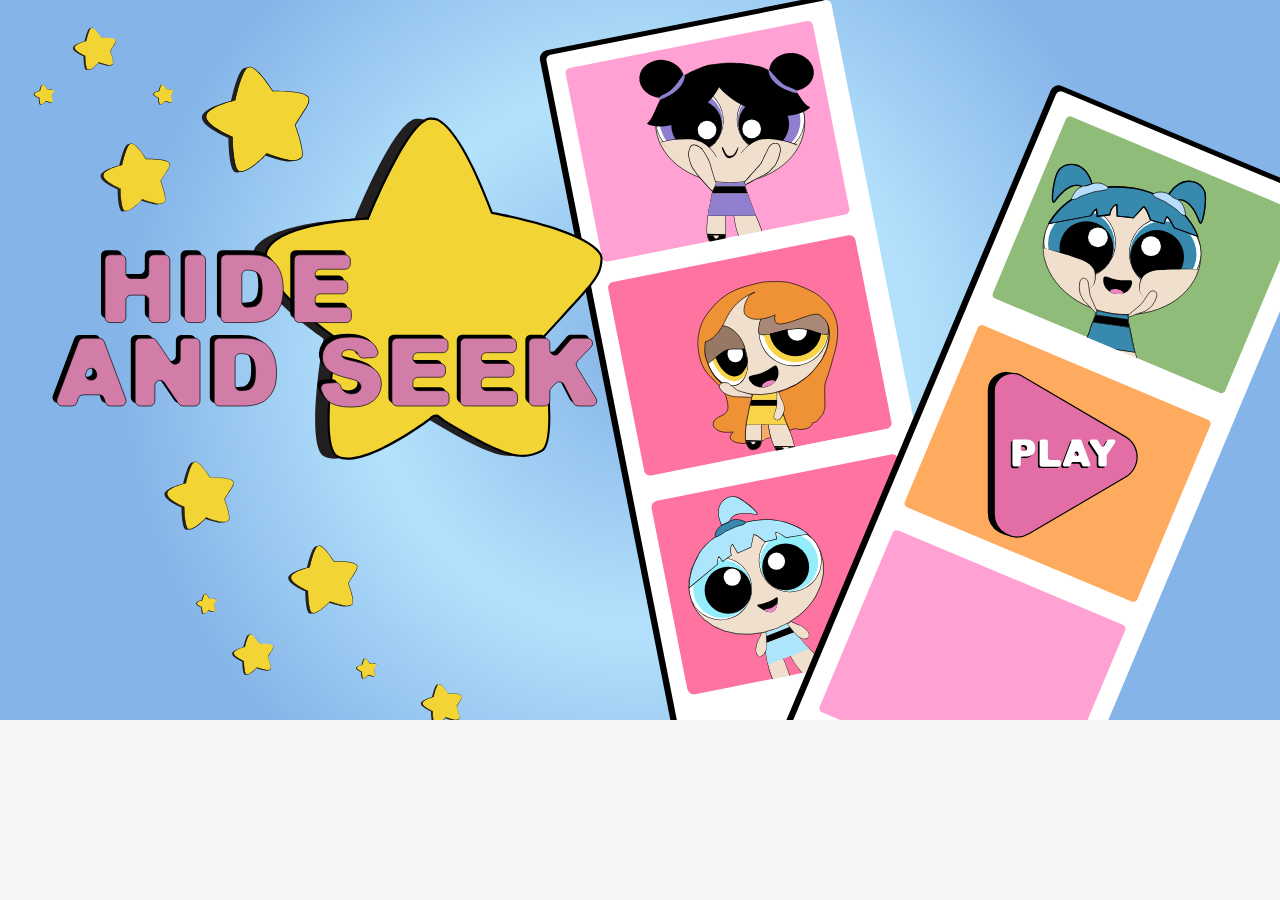
==== commit cbf0490e: "small fix on nav" ====
--- a/index.html
+++ b/index.html
@@ -22,15 +22,30 @@
 <body>
 
     <header>
-        <nav>
-            <ul>
-                <li><a href="home.html">Home</a></li>
-                <li><a href="assets.html">Assetlist</a></li>
-                <li><a href="idea.html">Ideas and inspiriation</a></li>
-                <li><a href="process.html">Process</a></li>
-                <li><a href="index.html">Game</a></li>
-            </ul>
-        </nav>
+        <div class="nav">
+            <input type="checkbox" id="nav-check">
+            <div class="nav-header">
+                <div class="nav-logo">
+                    <a href="home.html"><img src="svg/logo_stjerne.svg" alt="Ikon"></a>
+                </div>
+            </div>
+            <div class="nav-btn">
+                <label for="nav-check">
+                    <span></span>
+                    <span></span>
+                    <span></span>
+                </label>
+            </div>
+
+            <div class="nav-links">
+                <a href="home.html">Home</a>
+                <a href="index.html">Game</a>
+                <a href="assets.html">Assetlist</a>
+                <a href="idea.html">Ideas and inspiriation</a>
+                <a href="process.html">Process</a>
+            </div>
+        </div>
+
     </header>
     <div id="screen">
         <div id="game">
--- a/style.css
+++ b/style.css
@@ -5,28 +5,34 @@
     object-fit: cover;
 }
 
+* {
+    box-sizing: border-box;
+}
+
 body {
+    margin: 0px;
+    font-family: 'Rubik', sans-serif;
     background-color: whitesmoke;
-    overflow: none;
-}
-
-
-
-nav {
+}
+
+
+
+/* nav {
     margin: auto;
 }
 
 
-/*Menubar, logo og links*/
-header {
+header .game {
     position: sticky;
     top: 0;
-    padding: 0.5rem 1.5rem;
+    padding: 0.5vw 1.5vw;
     background-color: #85B4E8;
-}
-
-
-header nav ul {
+    display: flex;
+    justify-content: space-between;
+}
+
+
+header .game nav ul {
     display: flex;
     justify-content: space-between;
     list-style: none;
@@ -56,6 +62,7 @@
 }
 
 
+
 #index {
     display: grid;
 }
@@ -141,7 +148,7 @@
 /*Forside links*/
 .index .col_link a {
     font-family: 'Rubik', sans-serif;
-    font-size: 3vw;
+    font-size: 1.5vw;
     color: rgb(126, 49, 90);
 }
 
@@ -165,56 +172,10 @@
     margin-bottom: 1vw;
 }
 
-/**********************************ASSETLISTE**********************************************/
-/*
-.asset {
-    display: grid;
-    grid-template-columns: 1fr minmax(0, 1000px) 1fr;
-}
-
-.asset section {
-    grid-column: 2/3;
-    margin-bottom: 2vw;
-}
-
-.asset div {
-    margin-bottom: 1vw;
-}
-*/
-
-/*Media: Menubar*/
-@media (min-width:620px) {
-    header {
-        display: flex;
-        justify-content: space-between;
-    }
-
-    .menu {
-        gap: 5vw;
-        margin-left: 10vw;
-    }
-
-    .logo img {
-        display: inline;
-        width: 11.5vw;
-        height: 7.2vw;
-    }
-
-    .menu a:hover {
-        border-top: 1px solid #F2AB6B;
-        border-bottom: 1px solid #F2AB6B;
-        transition: 0.3s ease;
-        padding: 0.8vw;
-    }
-}
-
-
-
-
-
-
-
-@media (max-width:700px) {
+
+
+
+/*@media (max-width:700px) {
 
 
     li a {
@@ -222,7 +183,7 @@
     }
 
 
-}
+}*/
 
 
 
@@ -290,6 +251,13 @@
 
 /******************** img's *******************/
 
+#second_section img {
+    display: block;
+    width: 9vw;
+    height: auto;
+    object-fit: cover;
+}
+
 #skitser img {
     display: block;
     width: 50vw;
@@ -329,7 +297,127 @@
     font-family: 'Rubik', sans-serif;
     text-decoration: none;
     font-weight: 700;
-    padding-top: 1rem;
-    padding-bottom: 0.5rem;
-
-}
+    padding-top: 0.5vw;
+    padding-bottom: 0.5vw;
+
+}
+
+
+
+
+
+
+/***************** nav from codepen *****************/
+
+.nav {
+    height: 50px;
+    width: 100%;
+    background-color: #85B4E8;
+    position: fixed;
+    /* Set the navbar to fixed position */
+    top: 0;
+    /* Position the navbar at the top of the page */
+    width: 100%;
+    /* Full width */
+
+}
+
+.nav > .nav-header {
+    display: inline;
+}
+
+.nav > .nav-header > .nav-logo {
+    display: inline-block;
+    padding: 10px 10px 10px 10px;
+}
+
+.nav-logo img {
+    width: 5.6vw;
+    height: 3.5vw;
+}
+
+.nav > .nav-btn {
+    display: none;
+}
+
+.nav > .nav-links {
+    display: inline;
+    float: right;
+    font-size: 18px;
+}
+
+.nav > .nav-links > a {
+    display: inline-block;
+    padding: 13px 10px 13px 10px;
+    text-decoration: none;
+    color: #efefef;
+}
+
+.nav > .nav-links > a:hover {
+    background-color: rgba(0, 0, 0, 0.3);
+}
+
+.nav > #nav-check {
+    display: none;
+}
+
+@media (max-width:600px) {
+    .nav > .nav-btn {
+        display: inline-block;
+        position: absolute;
+        right: 0px;
+        top: 0px;
+    }
+
+
+
+    .nav-logo img {
+        width: 15.4vw;
+        height: 9.5vw;
+    }
+
+    .nav > .nav-btn > label {
+        display: inline-block;
+        width: 50px;
+        height: 50px;
+        padding: 13px;
+    }
+
+    .nav > .nav-btn > label:hover,
+    .nav #nav-check:checked ~ .nav-btn > label {
+        background-color: rgba(0, 0, 0, 0.3);
+    }
+
+    .nav > .nav-btn > label > span {
+        display: block;
+        width: 25px;
+        height: 10px;
+        border-top: 2px solid #eee;
+    }
+
+    .nav > .nav-links {
+        position: absolute;
+        display: block;
+        width: 100%;
+        background-color: #85B4E8;
+        height: 0px;
+        transition: all 0.3s ease-in;
+        overflow-y: hidden;
+        top: 50px;
+        left: 0px;
+    }
+
+    .nav > .nav-links > a {
+        display: block;
+        width: 100%;
+    }
+
+    .nav > #nav-check:not(:checked) ~ .nav-links {
+        height: 0px;
+    }
+
+    .nav > #nav-check:checked ~ .nav-links {
+        height: calc(100vh - 50px);
+        overflow-y: auto;
+    }
+}
